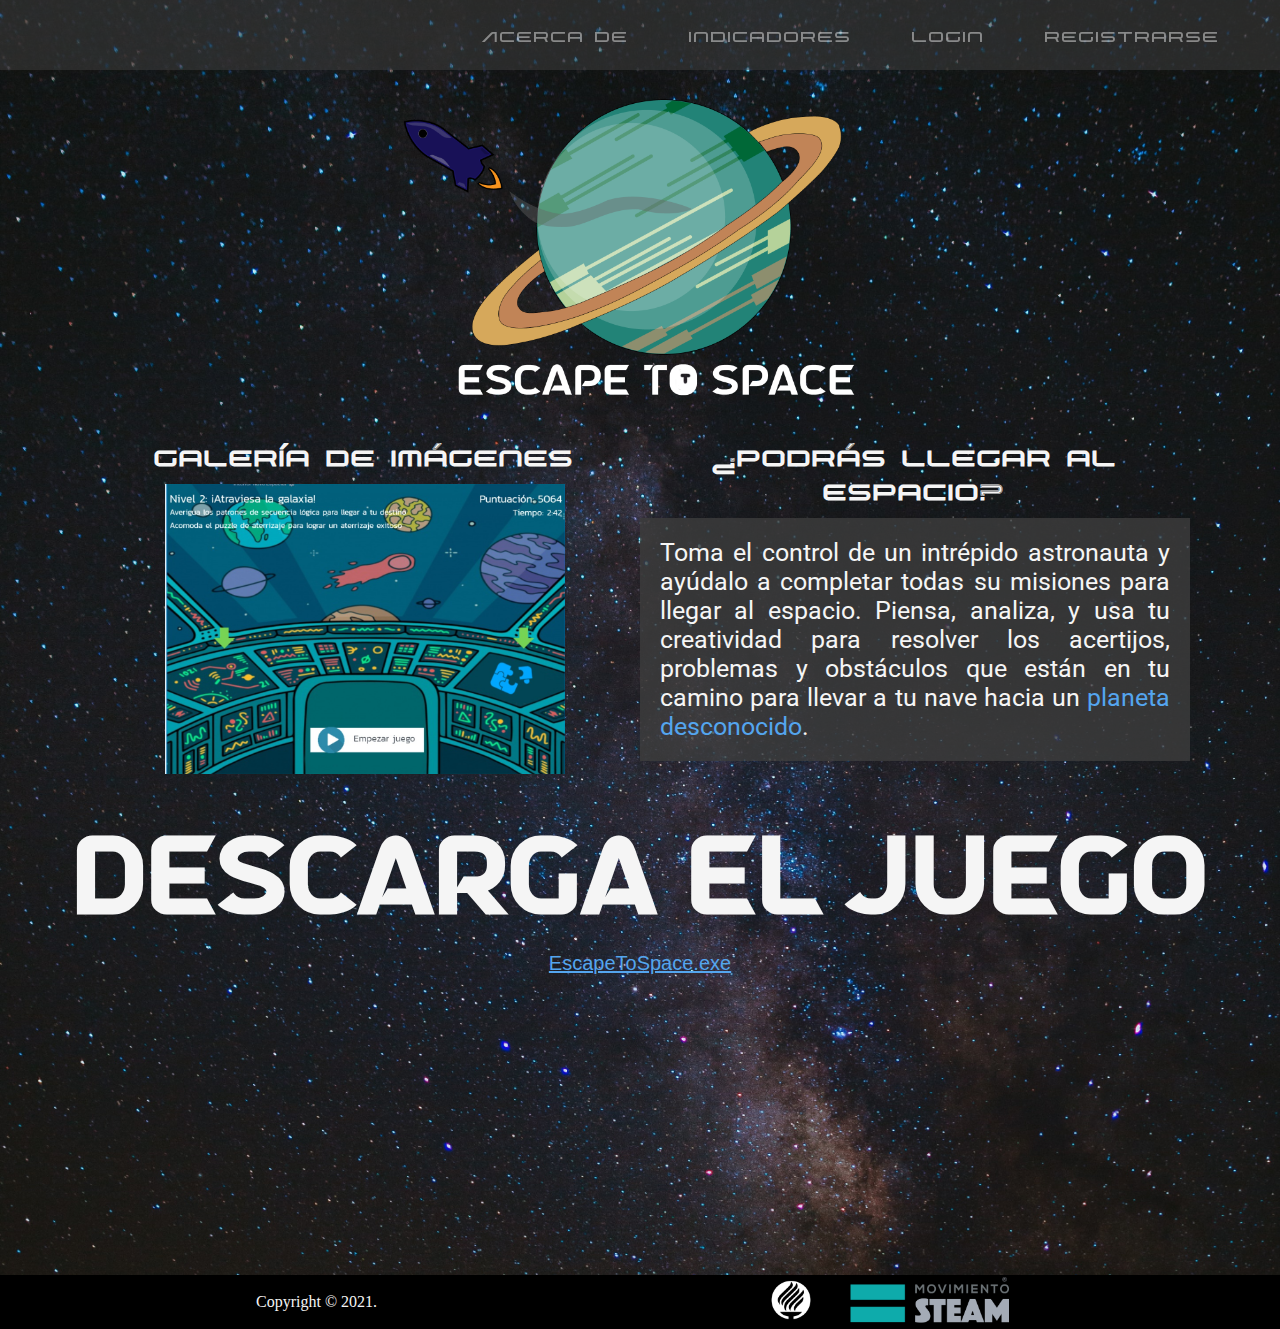
==== index.html @ cd031f94 "Add files via upload" ====
<!DOCTYPE html>
<html lang="en">

<head>
    <meta charset="UTF-8">
    <meta http-equiv="X-UA-Compatible" content="IE=edge">
    <meta name="viewport" content="width=device-width, initial-scale=1.0">
    <title>Escape to Space</title>
    <link rel="stylesheet" href="main.css">
    <link rel="stylesheet" href="https://use.fontawesome.com/releases/v5.6.3/css/all.css" integrity="sha384-UHRtZLI+pbxtHCWp1t77Bi1L4ZtiqrqD80Kn4Z8NTSRyMA2Fd33n5dQ8lWUE00s/" crossorigin="anonymous">
    <link rel="preconnect" href="https://fonts.gstatic.com">
    <link href="https://fonts.googleapis.com/css2?family=Roboto:wght@500&display=swap" rel="stylesheet">
    <link rel="icon" href="IMG/favicon.png">
</head>

<body>
    <nav id="navbar">
        <ul>
            <li><i class="fas fa-bars fa-2x"></i>
                <ul>
                    <li><a href="https://movimientosteam.org/">STEAM</a></li>
                    <br>
                    <li><a href="https://tec.mx/es">ITESM</a></li>
                    <br>
                    <li><a href="#">Jugar</a></li>
                    <br>
                </ul>
            </li>
        </ul>
        <ul>
            <li><a class="right-link" href="about.html">Acerca de</a></li>
            <li><a class="right-link" href="#">Indicadores</a></li>
            <li><a class="right-link" href="#">Login</a></li>
            <li><a class="right-link" href="#">Registrarse</a></li>
        </ul>
    </nav>

    <!-- Sección del Logo-->
    <section id="logo">
        <img class="logo" src="IMG/whiteLogo.png">
    </section>

    <br>
    <!-- Galería más texto-->
    <section id="gallery-text">
        <div class="gallery">
            <h1>Galería de imágenes</h1>
            <img src="IMG/ss1.jpeg" width="400px" height=auto>
        </div>
        <div class="text">
            <h1>¿Podrás llegar al espacio?</h1>
            <div class="text-container">
                <p>Toma el control de un intrépido astronauta y ayúdalo a completar todas su misiones para llegar al espacio. Piensa, analiza, y usa tu creatividad para resolver los acertijos, problemas y obstáculos que están en tu camino para llevar a tu
                    nave hacia un <span class="main-txt">planeta desconocido</span>.
                </p>
            </div>
        </div>
    </section>

    <section id="game">
        <div class="title">
            <h1>Descarga el juego</h1>
        </div>
        <div class="link">
            <a href="#">EscapeToSpace.exe</a>
        </div>
    </section>

    <footer id="footer">
        <div class="copy">
            Copyright &copy; 2021.
        </div>
        <div class="icons">
            <img src="IMG/tec.png" alt="TEC">
            <img src="IMG/steam.png" alt="TEC">
        </div>
    </footer>
</body>

</html>
---- main.css ----
:root {
    --main-color: #54A5EE;
    --highlight-color: gold;
    --bg-color: rgba(61, 61, 61, 0.8);
}

* {
    margin: 0;
    padding: 0;
    box-sizing: border-box;
}

body {
    background: url('IMG/space.jpg') center center/cover no-repeat;
    color: whitesmoke;
}

a {
    color: white;
    text-decoration: none;
}

.main-txt {
    color: var(--main-color);
}

#navbar {
    display: flex;
    align-items: center;
    justify-content: space-between;
    background: var(--bg-color);
    color: #fff;
    opacity: 0.7;
    width: 100%;
    height: 70px;
    top: 0px;
    position: fixed;
    padding: 0 30px;
}

#navbar a {
    font-family: Nebula;
    font-size: 20px;
    color: #fff;
    padding: 10px 20px;
    margin: 0 5px;
}

#navbar ul {
    list-style: none;
    display: flex;
}

#navbar ul li {
    color: whitesmoke;
    display: inline-block;
    padding: 5px;
    position: relative;
}

#navbar ul li a {
    color: #bbbbbb;
    text-decoration: none;
    margin: 5px;
}

#navbar ul li a:hover {
    color: white;
    border-bottom: 2px solid white;
}


/* Hide nested ul by default */

#navbar ul li ul {
    display: none;
    font-family: Nebula;
    position: absolute;
    text-align: center;
    background: #333333;
}

#navbar ul li:hover {
    cursor: pointer;
    color: #fff;
}

#navbar ul li:hover ul {
    display: flex;
    align-items: center;
    flex-direction: column;
}

#navbar ul li:hover ul li a {
    padding: 5px;
    margin: 40px;
}

#navbar ul li ul li a:hover {
    color: gold;
    border-bottom: 2px solid gold;
}

#logo {
    margin-top: 80px;
    text-align: center;
}

#logo .logo {
    width: 600px;
    height: auto;
}

#gallery-text {
    margin: auto;
    /* Importante para el max-width */
    display: grid;
    grid-template-columns: repeat(2, 1fr);
    justify-items: center;
    max-width: 1100px;
}

#gallery-text h1 {
    padding-bottom: 10px;
    font-size: 30px;
    font-family: Nebula;
    grid-gap: 1rem;
    text-align: center;
}

#gallery-text .text .text-container {
    background-color: var(--bg-color);
    padding: 20px;
}

#gallery-text .text p,
#gallery-text .text p .main-txt {
    text-align: justify;
    font-size: 25px;
    font-family: Roboto, sans-serif;
    text-shadow: black;
}

#gallery-text .gallery {
    text-align: center;
}

#game {
    padding-top: 50px;
    grid-template-areas: 'h1' 'link';
    margin-bottom: 300px;
}

#game .title {
    grid-area: h1;
    font-size: 50px;
    text-align: center;
    font-family: Astro;
    padding-bottom: 15px;
}

#game .link {
    grid-area: link;
    text-align: center;
}

#game a {
    font-family: Arial, Helvetica, sans-serif;
    font-size: 20px;
    text-decoration: underline;
    color: var(--main-color);
}

#game a:hover {
    color: #47cc8e;
}

#footer {
    padding: 0 20% 0 20%;
    display: flex;
    align-items: center;
    justify-content: space-between;
    background: black;
}

#footer img {
    height: 50px;
    margin: 0 15px 0 15px;
}

#about {
    margin-top: 100px;
}

#about h1 {
    font-family: Astro;
    font-size: 50px;
    text-align: center;
    text-decoration: underline;
}

#about .dev-container {
    margin: 45px 5% 0 5%;
}

#about .dev-container .developer h2 {
    font-family: Nebula;
    font-size: 30px;
    color: gold;
    margin-bottom: 15px;
}

#about .dev-container .developer p {
    font-family: Roboto, sans-serif;
    font-size: 20px;
    margin-bottom: 30px;
}


/* Añadir una fuente externa */

@font-face {
    font-family: Nebula;
    src: url(Nebula-Regular.otf);
}

@font-face {
    font-family: Astro;
    src: url(AstroSpace-0Wl3o.otf);
}


/*Font by Fadiel Muhamai https://pixelify.net/download/free-fonts/display/nebula-sci-fi-font/ */
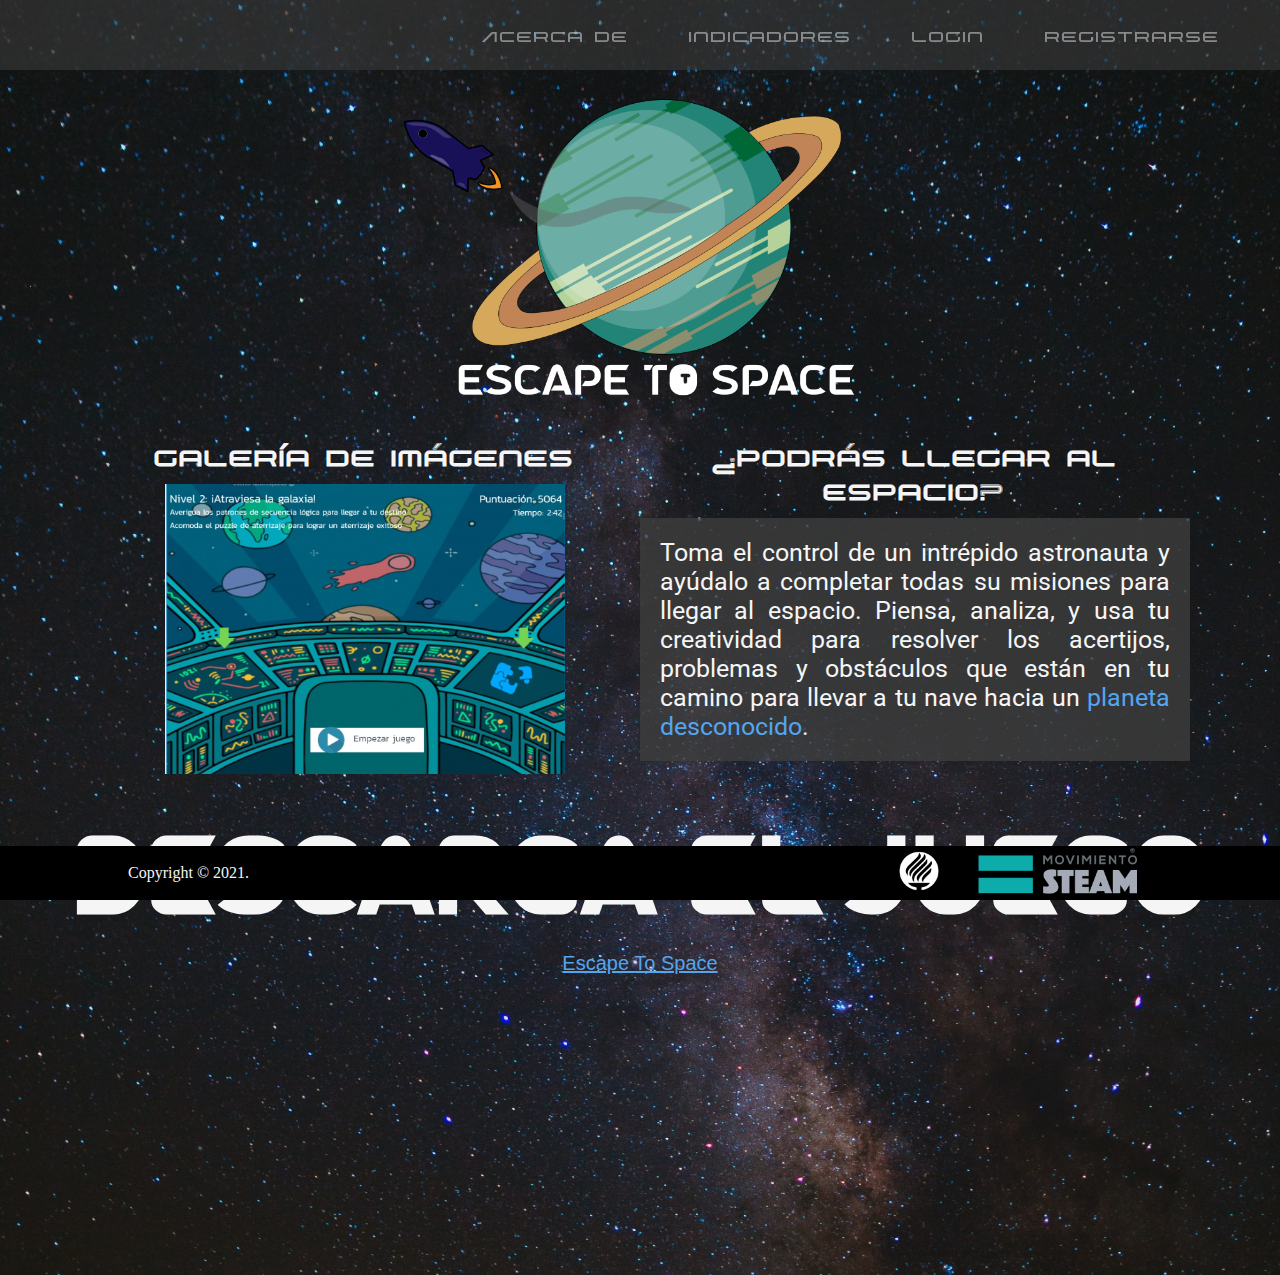
==== commit 5818f66a: "Add files via upload" ====
--- a/index.html
+++ b/index.html
@@ -29,9 +29,9 @@
         </ul>
         <ul>
             <li><a class="right-link" href="about.html">Acerca de</a></li>
-            <li><a class="right-link" href="#">Indicadores</a></li>
-            <li><a class="right-link" href="#">Login</a></li>
-            <li><a class="right-link" href="#">Registrarse</a></li>
+            <li><a class="right-link" href="indicadores.html">Indicadores</a></li>
+            <li><a class="right-link" href="login.html">Login</a></li>
+            <li><a class="right-link" href="register.html">Registrarse</a></li>
         </ul>
     </nav>
 
@@ -62,7 +62,7 @@
             <h1>Descarga el juego</h1>
         </div>
         <div class="link">
-            <a href="#">EscapeToSpace.exe</a>
+            <a href="ScapeToSpace.exe" download>Escape To Space</a>
         </div>
     </section>
 
--- a/main.css
+++ b/main.css
@@ -176,11 +176,15 @@
 }
 
 #footer {
-    padding: 0 20% 0 20%;
+    padding-right: 10%;
+    padding-left: 10%;
+    width: 100%;
     display: flex;
     align-items: center;
     justify-content: space-between;
     background: black;
+    position: fixed;
+    bottom: 0;
 }
 
 #footer img {
@@ -216,6 +220,63 @@
     margin-bottom: 30px;
 }
 
+#form {
+    padding: 90px;
+}
+
+#form h1 {
+    font-family: Astro;
+    font-size: 30px;
+}
+
+#form label {
+    display: block;
+    margin-bottom: 20px;
+}
+
+#form input {
+    width: 30%;
+    padding: 4px;
+    height: 40px;
+    border: #f5f5f5 1px solid;
+}
+
+#form .btn {
+    font-family: Nebula;
+    font-size: 20px;
+    padding: 12px;
+    margin-top: 20px;
+    background: var(--main-color)
+}
+
+#form .btn:hover {
+    background: gold;
+}
+
+#charts {
+    margin-top: 100px;
+}
+
+#charts img {
+    height: 400px;
+    width: auto;
+}
+
+#charts h1 {
+    font-family: Astro;
+    font-size: 30px;
+    text-align: center;
+    text-decoration: underline;
+    margin-bottom: 40px;
+}
+
+#charts .charts-container {
+    display: grid;
+    grid-template-columns: repeat(2, auto);
+    grid-gap: 50px;
+    margin: 0 10% 0 10%;
+}
+
 
 /* Añadir una fuente externa */
 
